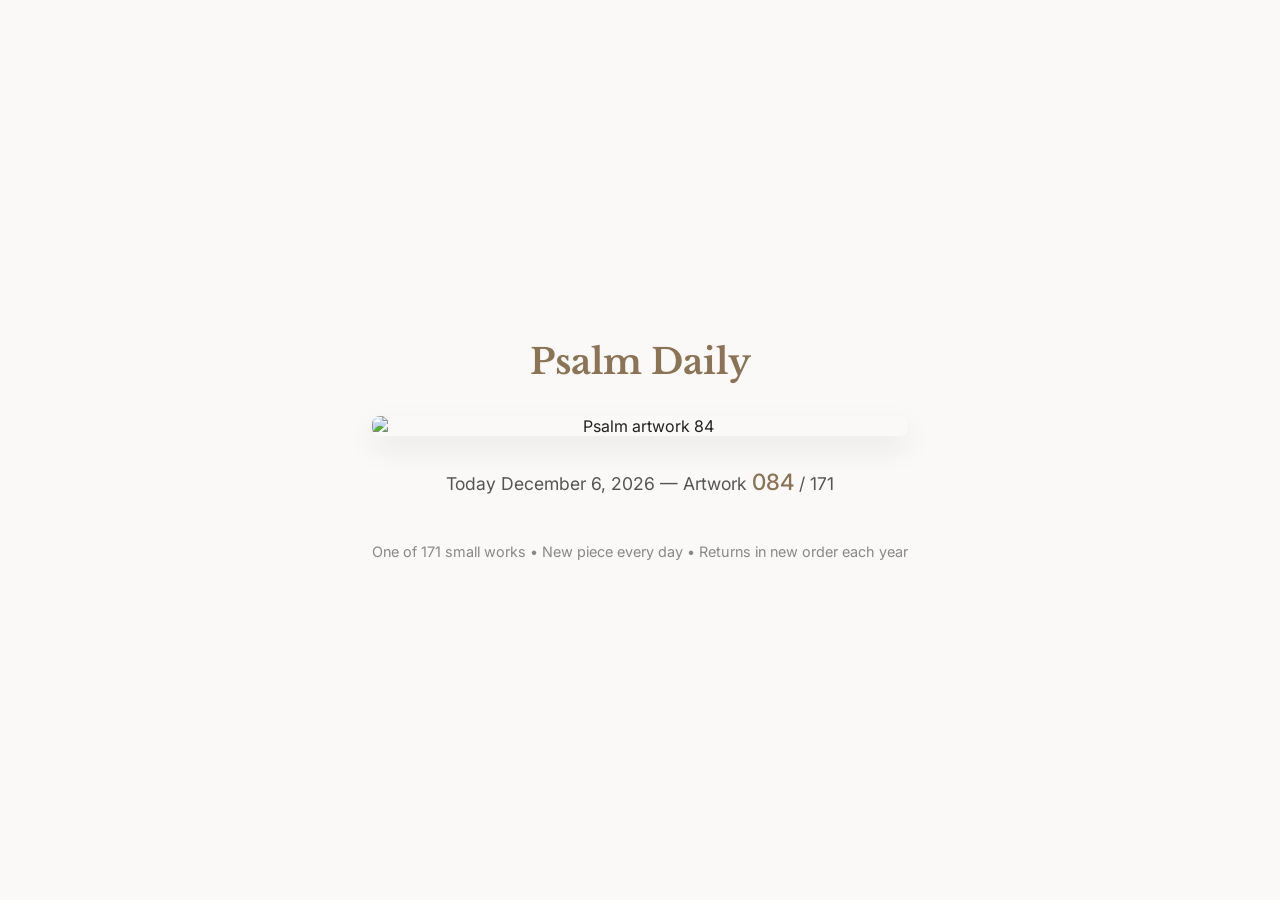
==== index.html @ ba005e5b "Add files via upload" ====
<!DOCTYPE html>
<html lang="en">
<head>
<meta charset="UTF-8">
<title>Psalm Daily</title>
<meta name="viewport" content="width=device-width, initial-scale=1.0">
<style>
  @import url('https://fonts.googleapis.com/css2?family=Libre+Baskerville:wght@400;700&family=Inter:wght@300;500&display=swap');

  :root {
    --bg: #faf9f7;
    --text: #222;
    --accent: #8b7355;
  }

  body {
    margin: 0;
    height: 100vh;
    display: grid;
    place-items: center;
    background: var(--bg);
    color: var(--text);
    font-family: 'Inter', sans-serif;
    text-align: center;
  }

  main {
    max-width: 560px;
    padding: 2rem;
  }

  h1 {
    font-family: 'Libre Baskerville', serif;
    font-size: 2.2rem;
    margin: 0 0 1.5rem;
    color: var(--accent);
  }

  .artwork {
    margin: 2rem 0;
    box-shadow: 0 12px 30px rgba(0,0,0,0.08);
    border-radius: 8px;
    overflow: hidden;
  }

  .artwork img {
    max-width: 100%;
    height: auto;
    display: block;
  }

  .info {
    font-size: 1.1rem;
    margin: 1.5rem 0;
    color: #555;
  }

  .number {
    font-weight: 500;
    font-size: 1.4rem;
    color: var(--accent);
  }

  footer {
    margin-top: 3rem;
    font-size: 0.9rem;
    color: #888;
  }

  @media (prefers-color-scheme: dark) {
    :root {
      --bg: #111;
      --text: #eee;
      --accent: #d4a574;
    }
    body { background: var(--bg); color: var(--text); }
    .artwork { box-shadow: 0 12px 30px rgba(0,0,0,0.4); }
  }
</style>
</head>

<body>
<main>
  <h1>Psalm Daily</h1>
  
  <div class="artwork" id="daily-art"></div>
  
  <div class="info">
    Today <span id="date-today"></span> — 
    Artwork <span class="number" id="art-number"></span> / 171
  </div>

  <footer>
    One of 171 small works • New piece every day • Returns in new order each year
  </footer>
</main>

<script>
// ——— Psalm Daily – single-file version ———
const imgFolder = "psalm_assets/";

// Helper: get day-of-year (1 = Jan 1)
function getDayOfYear(d = new Date()) {
  const start = new Date(d.getFullYear(), 0, 0);
  const diff = d - start;
  const oneDay = 86400000;
  return Math.floor(diff / oneDay); // 1–366
}

const today = new Date();
const dayOfYear = getDayOfYear(today); // starts at 1
const year = today.getFullYear();

// This is the magic line – works forever, including leap years!
const index = (dayOfYear - 1 + year * 23) % 171; // 0–170

// Display
document.getElementById("art-number").textContent = (index + 1).toString().padStart(3, "0");
document.getElementById("date-today").textContent = today.toLocaleDateString(undefined, { month: "long", day: "numeric", year: "numeric" });

const img = document.createElement("img");
img.src = `${imgFolder}${String(index).padStart(3, "0")}.jpg`;
img.alt = `Psalm artwork ${index + 1}`;
img.loading = "lazy";
document.getElementById("daily-art").appendChild(img);
</script>
</body>
</html>
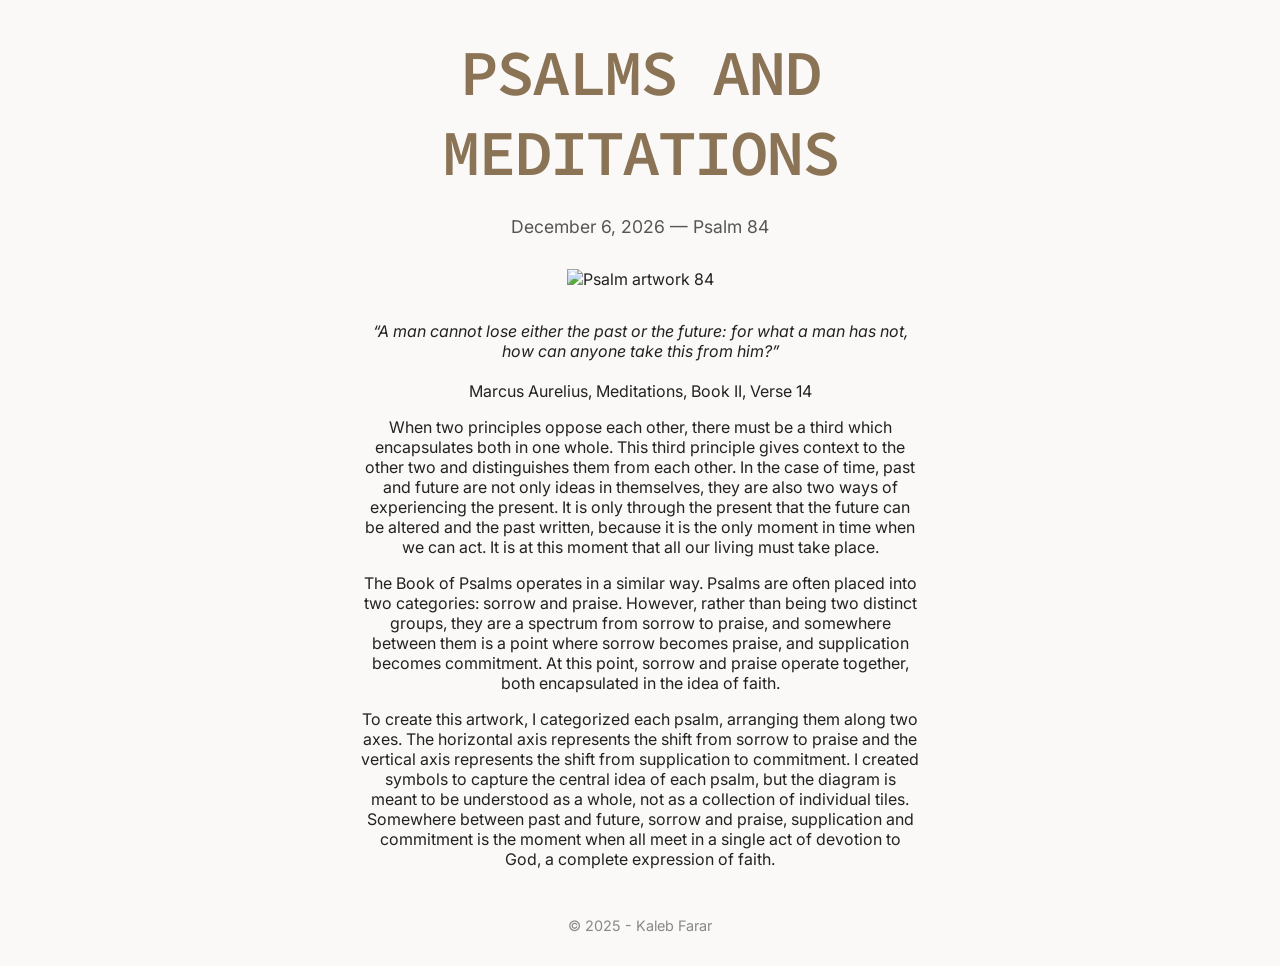
==== commit 5d063d55: "major structural updates" ====
--- a/index.html
+++ b/index.html
@@ -1,128 +1,44 @@
 <!DOCTYPE html>
 <html lang="en">
 <head>
-<meta charset="UTF-8">
-<title>Psalm Daily</title>
-<meta name="viewport" content="width=device-width, initial-scale=1.0">
-<style>
-  @import url('https://fonts.googleapis.com/css2?family=Libre+Baskerville:wght@400;700&family=Inter:wght@300;500&display=swap');
-
-  :root {
-    --bg: #faf9f7;
-    --text: #222;
-    --accent: #8b7355;
-  }
-
-  body {
-    margin: 0;
-    height: 100vh;
-    display: grid;
-    place-items: center;
-    background: var(--bg);
-    color: var(--text);
-    font-family: 'Inter', sans-serif;
-    text-align: center;
-  }
-
-  main {
-    max-width: 560px;
-    padding: 2rem;
-  }
-
-  h1 {
-    font-family: 'Libre Baskerville', serif;
-    font-size: 2.2rem;
-    margin: 0 0 1.5rem;
-    color: var(--accent);
-  }
-
-  .artwork {
-    margin: 2rem 0;
-    box-shadow: 0 12px 30px rgba(0,0,0,0.08);
-    border-radius: 8px;
-    overflow: hidden;
-  }
-
-  .artwork img {
-    max-width: 100%;
-    height: auto;
-    display: block;
-  }
-
-  .info {
-    font-size: 1.1rem;
-    margin: 1.5rem 0;
-    color: #555;
-  }
-
-  .number {
-    font-weight: 500;
-    font-size: 1.4rem;
-    color: var(--accent);
-  }
-
-  footer {
-    margin-top: 3rem;
-    font-size: 0.9rem;
-    color: #888;
-  }
-
-  @media (prefers-color-scheme: dark) {
-    :root {
-      --bg: #111;
-      --text: #eee;
-      --accent: #d4a574;
-    }
-    body { background: var(--bg); color: var(--text); }
-    .artwork { box-shadow: 0 12px 30px rgba(0,0,0,0.4); }
-  }
-</style>
+  <meta charset="UTF-8">
+  <title>Psalms and Meditations</title>
+  <meta name="viewport" content="width=device-width, initial-scale=1.0">
+  <link rel="stylesheet" href="styles.css">
 </head>
-
 <body>
 <main>
-  <h1>Psalm Daily</h1>
-  
-  <div class="artwork" id="daily-art"></div>
-  
-  <div class="info">
-    Today <span id="date-today"></span> — 
-    Artwork <span class="number" id="art-number"></span> / 171
+  <h1>PSALMS AND MEDITATIONS</h1>
+
+    <div class="info">
+    <span id="date-today"></span> — 
+    Psalm <span id="art-number"></span>
   </div>
 
+  <div class="artwork" id="daily-art"></div>
+
+
+
+  <p>
+    <em>“A man cannot lose either the past or the future: for what a man has not, how can anyone take this from him?”</em>
+    <br><br>
+    Marcus Aurelius, Meditations, Book II, Verse 14
+  </p>
+  <p>
+    When two principles oppose each other, there must be a third which encapsulates both in one whole. This third principle gives context to the other two and distinguishes them from each other. In the case of time, past and future are not only ideas in themselves, they are also two ways of experiencing the present. It is only through the present that the future can be altered and the past written, because it is the only moment in time when we can act. It is at this moment that all our living must take place.
+  </p>
+  <p>
+    The Book of Psalms operates in a similar way. Psalms are often placed into two categories: sorrow and praise. However, rather than being two distinct groups, they are a spectrum from sorrow to praise, and somewhere between them is a point where sorrow becomes praise, and supplication becomes commitment. At this point, sorrow and praise operate together, both encapsulated in the idea of faith.
+  </p>
+  <p>
+    To create this artwork, I categorized each psalm, arranging them along two axes. The horizontal axis represents the shift from sorrow to praise and the vertical axis represents the shift from supplication to commitment. I created symbols to capture the central idea of each psalm, but the diagram is meant to be understood as a whole, not as a collection of individual tiles. Somewhere between past and future, sorrow and praise, supplication and commitment is the moment when all meet in a single act of devotion to God, a complete expression of faith.
+  </p>
+
   <footer>
-    One of 171 small works • New piece every day • Returns in new order each year
+    © 2025 - Kaleb Farar
   </footer>
 </main>
 
-<script>
-// ——— Psalm Daily – single-file version ———
-const imgFolder = "psalm_assets/";
-
-// Helper: get day-of-year (1 = Jan 1)
-function getDayOfYear(d = new Date()) {
-  const start = new Date(d.getFullYear(), 0, 0);
-  const diff = d - start;
-  const oneDay = 86400000;
-  return Math.floor(diff / oneDay); // 1–366
-}
-
-const today = new Date();
-const dayOfYear = getDayOfYear(today); // starts at 1
-const year = today.getFullYear();
-
-// This is the magic line – works forever, including leap years!
-const index = (dayOfYear - 1 + year * 23) % 171; // 0–170
-
-// Display
-document.getElementById("art-number").textContent = (index + 1).toString().padStart(3, "0");
-document.getElementById("date-today").textContent = today.toLocaleDateString(undefined, { month: "long", day: "numeric", year: "numeric" });
-
-const img = document.createElement("img");
-img.src = `${imgFolder}${String(index).padStart(3, "0")}.jpg`;
-img.alt = `Psalm artwork ${index + 1}`;
-img.loading = "lazy";
-document.getElementById("daily-art").appendChild(img);
-</script>
+<script src="script.js"></script>
 </body>
 </html>
--- a/styles.css
+++ b/styles.css
@@ -0,0 +1,71 @@
+/* styles.css */
+@import url('https://fonts.googleapis.com/css2?family=Libre+Baskerville:wght@400;700&family=Inter:wght@300;500&family=Source+Code+Pro:wght@400;600;700&display=swap');
+
+:root {
+  --bg: #faf9f7;
+  --text: #222;
+  --accent: #8b7355;
+}
+
+body {
+  margin: 0;
+  height: 100vh;
+  display: grid;
+  place-items: center;
+  background: var(--bg);
+  color: var(--text);
+  font-family: 'Inter', sans-serif;
+  text-align: center;
+}
+
+main {
+  max-width: 560px;
+  padding: 2rem;
+}
+
+h1 {
+  /* Updated to Source Code Pro */
+  font-family: 'Source Code Pro', 'Courier New', monospace;
+  font-weight: 600;           /* looks great at medium-bold */
+  font-size: 4rem;          /* slightly larger to suit the monospaced style */
+  letter-spacing: -0.03em;     /* optional: gives it a refined look */
+  margin: 0 0 1.5rem;
+  color: var(--accent);
+  text-transform: uppercase;  /* optional but very common with Source Code Pro titles */
+}
+
+.artwork {
+  margin: 2rem 0;
+  border-radius: 8px;
+  overflow: hidden;
+  display: flex;
+  justify-content: center;
+}
+
+.artwork img {
+  max-width: 100%;
+  height: auto;
+  display: block;
+}
+
+.info {
+  font-size: 1.1rem;
+  margin: 1.5rem 0;
+  color: #555;
+}
+
+footer {
+  margin-top: 3rem;
+  font-size: 0.9rem;
+  color: #888;
+}
+
+@media (prefers-color-scheme: dark) {
+  :root {
+    --bg: #111;
+    --text: #eee;
+    --accent: #d4a574;
+  }
+  body { background: var(--bg); color: var(--text); }
+  .artwork { box-shadow: 0 12px 30px rgba(0,0,0,0.4); }
+}
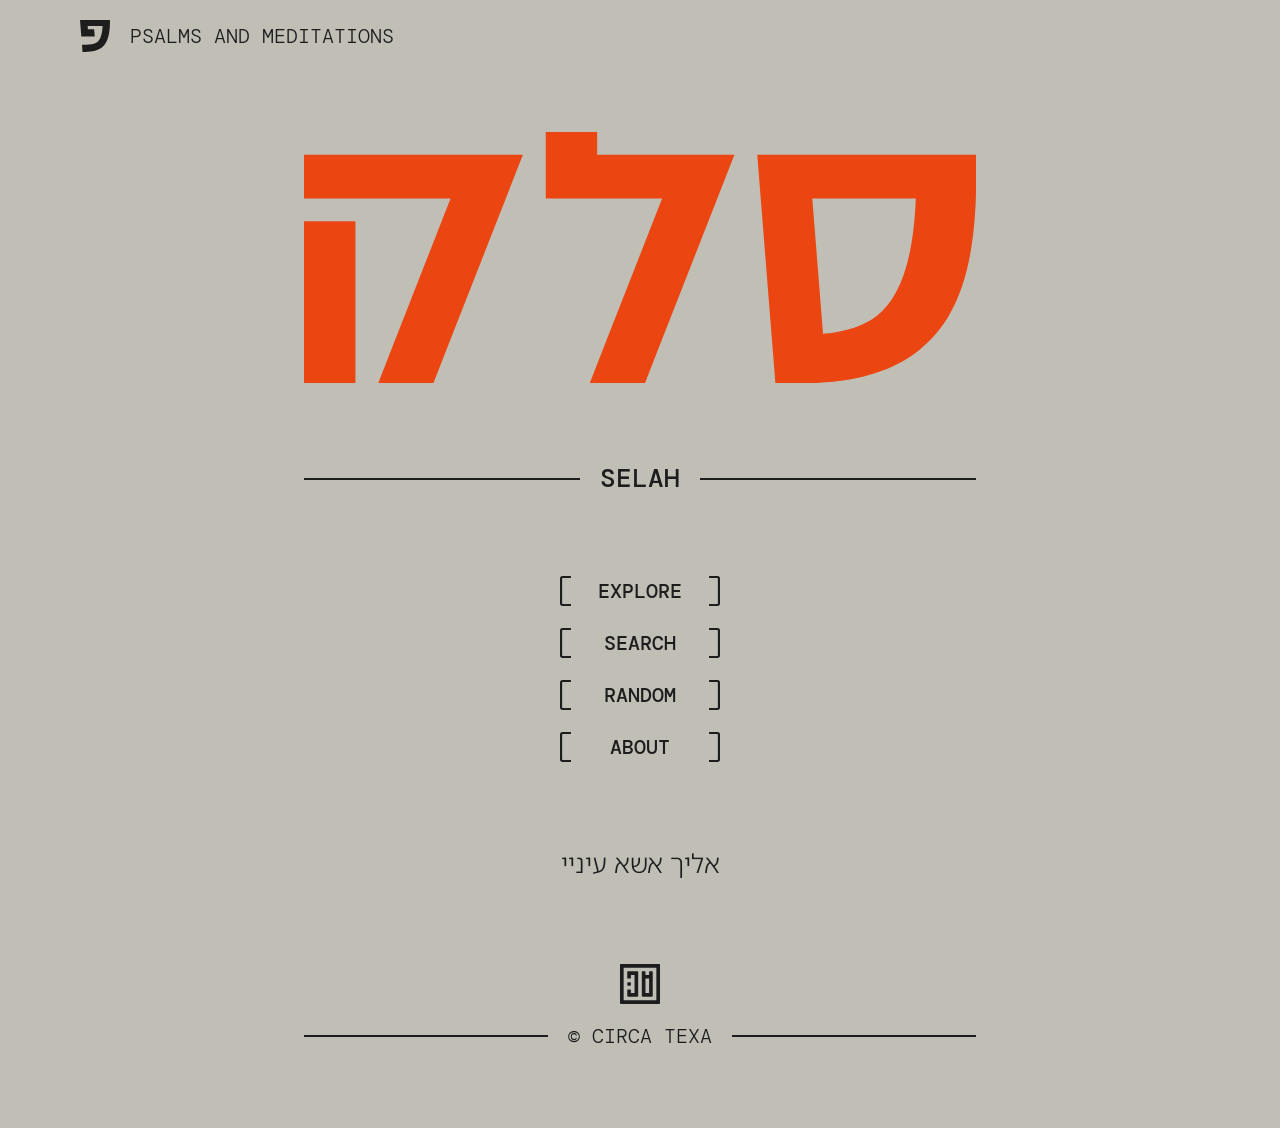
==== commit fcb66285: "initial" ====
--- a/index.html
+++ b/index.html
@@ -2,43 +2,58 @@
 <html lang="en">
 <head>
   <meta charset="UTF-8">
-  <title>Psalms and Meditations</title>
   <meta name="viewport" content="width=device-width, initial-scale=1.0">
-  <link rel="stylesheet" href="styles.css">
+  <link rel="stylesheet" href="styles/style.css">
+
+  <title>SELAH - HOME</title>
 </head>
 <body>
-<main>
-  <h1>PSALMS AND MEDITATIONS</h1>
-
-    <div class="info">
-    <span id="date-today"></span> — 
-    Psalm <span id="art-number"></span>
-  </div>
-
-  <div class="artwork" id="daily-art"></div>
-
-
-
-  <p>
-    <em>“A man cannot lose either the past or the future: for what a man has not, how can anyone take this from him?”</em>
-    <br><br>
-    Marcus Aurelius, Meditations, Book II, Verse 14
-  </p>
-  <p>
-    When two principles oppose each other, there must be a third which encapsulates both in one whole. This third principle gives context to the other two and distinguishes them from each other. In the case of time, past and future are not only ideas in themselves, they are also two ways of experiencing the present. It is only through the present that the future can be altered and the past written, because it is the only moment in time when we can act. It is at this moment that all our living must take place.
-  </p>
-  <p>
-    The Book of Psalms operates in a similar way. Psalms are often placed into two categories: sorrow and praise. However, rather than being two distinct groups, they are a spectrum from sorrow to praise, and somewhere between them is a point where sorrow becomes praise, and supplication becomes commitment. At this point, sorrow and praise operate together, both encapsulated in the idea of faith.
-  </p>
-  <p>
-    To create this artwork, I categorized each psalm, arranging them along two axes. The horizontal axis represents the shift from sorrow to praise and the vertical axis represents the shift from supplication to commitment. I created symbols to capture the central idea of each psalm, but the diagram is meant to be understood as a whole, not as a collection of individual tiles. Somewhere between past and future, sorrow and praise, supplication and commitment is the moment when all meet in a single act of devotion to God, a complete expression of faith.
-  </p>
-
-  <footer>
-    © 2025 - Kaleb Farar
-  </footer>
-</main>
-
-<script src="script.js"></script>
+  <main>
+    <div class="home-link">
+      <a href="index.html" class="home">
+        <div class="container">
+          <img src="assets/site/selah-logo.svg" alt="Selah logo">
+          <span>Psalms and Meditations</span>
+        </div>
+      </a>
+    </div>
+    <div class="section hero">
+      <div class="container">
+        <img src="assets/site/selah-hero.svg" alt="Selah Hero">
+        <div class="divider">SELAH</div>
+      </div>
+    </div>
+    <div class="section navbar">
+      <div class="container">
+        <div class="navLinks">
+          <a class="navLink" href="explore.html">
+            <img src="assets/site/linkLeft.svg" alt="Nav link border" class="linkBorder">
+            <span>Explore</span>
+            <img src="assets/site/linkRight.svg" alt="Nav link border" class="linkBorder">
+          </a>
+          <a class="navLink" href="search.html">
+            <img src="assets/site/linkLeft.svg" alt="Nav link border" class="linkBorder">
+            <span>Search</span>
+            <img src="assets/site/linkRight.svg" alt="Nav link border" class="linkBorder">
+          </a>
+          <a class="navLink" href="random.html">
+            <img src="assets/site/linkLeft.svg" alt="Nav link border" class="linkBorder">
+            <span>Random</span>
+            <img src="assets/site/linkRight.svg" alt="Nav link border" class="linkBorder">
+          </a>
+          <a class="navLink" href="about.html">
+            <img src="assets/site/linkLeft.svg" alt="Nav link border" class="linkBorder">
+            <span>About</span>
+            <img src="assets/site/linkRight.svg" alt="Nav link border" class="linkBorder">
+          </a>
+        </div>
+        <span class="flavorText">אליך אשא עיניי</span>
+      </div>
+    </div>
+    <div class="footer section">
+        <img src="assets/site/circa-logo.svg" alt="Circa logo">
+        <div class="divider">© CIRCA TEXA</div>
+    </div>
+  </main>
 </body>
 </html>
--- a/styles/style.css
+++ b/styles/style.css
@@ -0,0 +1,209 @@
+/* ================================
+   IMPORTS — must be at the very top
+================================ */
+@import url('https://fonts.googleapis.com/css2?family=Noto+Sans+Hebrew:wght@100..900&display=swap');
+@import url('https://fonts.googleapis.com/css2?family=DM+Mono:ital,wght@0,300;0,400;0,500;1,300;1,400;1,500&display=swap');
+
+/* ================================
+   RESET
+================================ */
+*, *::before, *::after {
+    box-sizing: border-box;
+    margin: 0;
+    padding: 0;
+}
+
+img {
+    display: block;
+    max-width: 100%;
+}
+
+button {
+    cursor: pointer;
+    font: inherit;
+    border: none;
+    background: none;
+}
+
+/* ================================
+   VARIABLES
+================================ */
+
+html {
+    font-size: 62.5%; /* This makes 1rem = 10px */
+}
+
+:root {
+    /* Colors */
+    --color-gray: #c1bfb5;
+    --color-white: #eeedea;
+    --color-black: #1e1d1d;
+    --color-red: #eb4511;
+
+    /* Typography */
+    --font-english: 'DM Mono', sans-serif;
+    --font-hebrew: 'Noto Sans Hebrew', sans-serif;
+
+
+
+    --text-sm: 1.2rem;    /* 12px */
+    --text-base: 1.6rem;      /* 16px */
+    --text-lg: 2.0rem;     /* 20px */
+    --text-xl: 2.6rem;      /* 26px */
+    --text-2xl: 4.3rem;       /* 43px */
+    --text-3xl: 7.0rem;     /* 70px */
+
+    /* Spacing */
+    --space-s: 2rem;       /* 32px */
+    --space-m: 4rem;      /* 48px */
+    --space-lg: 8rem;
+    --space-xl: 16rem;
+    --space-2xl: 32rem;
+
+
+    /* Borders */
+    --radius-sm: 4px;
+    --radius-md: 8px;
+    --radius-lg: 16px;
+}
+
+/* ================================
+   BASE STYLES
+================================ */
+body {
+    font-family: var(--font-english);
+    font-size: var(--text-base);
+    color: var(--color-black);
+    background-color: var(--color-gray);
+    line-height: 1.6;
+}
+
+main {
+    margin: var(--space-s) var(--space-lg) var(--space-s) var(--space-lg);
+}
+
+.home-link {
+    margin: 0 auto;
+}
+
+.home-link .home {
+    display: block;
+    text-decoration: none;
+    color: inherit;
+}
+
+.home-link .home .container {
+    display: flex;
+    align-items: center;
+    gap: var(--space-s);
+}
+
+.home-link .home .container img {
+    width: 30px;
+}
+
+.home-link .home .container span {
+    text-transform: uppercase;
+    font-weight: 300;
+    font-size: var(--text-lg);
+}
+
+.section {
+    margin: 0px 20% 0px 20%;
+}
+
+.hero {
+    margin-top: var(--space-lg);
+}
+
+.hero .divider {
+    margin-top: var(--space-lg);
+    font-family: var(--font-heading);
+    line-height: 1.2;
+    font-size: var(--text-xl);
+    font-weight: 500;
+    
+    display: flex;
+    align-items: center;
+    gap: 2rem;
+}
+
+.divider::before,
+.divider::after {
+    content: '';
+    flex: 1;
+    height: 2px;
+    background-color: var(--color-black);
+}
+
+.navbar .container {
+    display: flex;
+    flex-direction: column;
+    align-items: center;
+    margin-top: var(--space-lg);
+    margin-bottom: var(--space-lg);
+}
+
+.navLinks {
+    width: 16rem;
+    display: flex;
+    flex-direction: column;
+    gap: 2rem;
+    margin-bottom: var(--space-lg);
+}
+
+.navLink {
+    display: flex;
+    justify-content: center;
+    align-items: center;
+    text-decoration: none;
+    color: inherit;
+    vertical-align: center;
+    width: 100%;
+}
+
+.navLink img {
+    height: 30px;
+}
+
+.navLinks span {
+    flex: 1;
+    text-transform: uppercase;
+    text-align: center;
+    font-size: var(--text-lg);
+    font-weight: 500;
+}
+
+.navbar .flavorText {
+    font-family: var(--font-hebrew);
+    flex: 1;
+    text-transform: uppercase;
+    text-align: center;
+    font-size: var(--text-xl);
+    font-weight: 300;
+}
+
+.footer {
+    margin-top: var(--space-lg);
+    margin-bottom: var(--space-lg);
+    display: flex;
+    flex-direction: column;
+    align-items: center;
+    gap: var(--space-s);
+}
+
+.footer .divider {
+    font-family: var(--font-heading);
+    line-height: 1.2;
+    font-size: var(--text-lg);
+    font-weight: 300;
+    
+    display: flex;
+    align-items: center;
+    gap: 2rem;
+    width: 100%;
+}
+
+.footer img {
+    width: var(--space-m);
+}
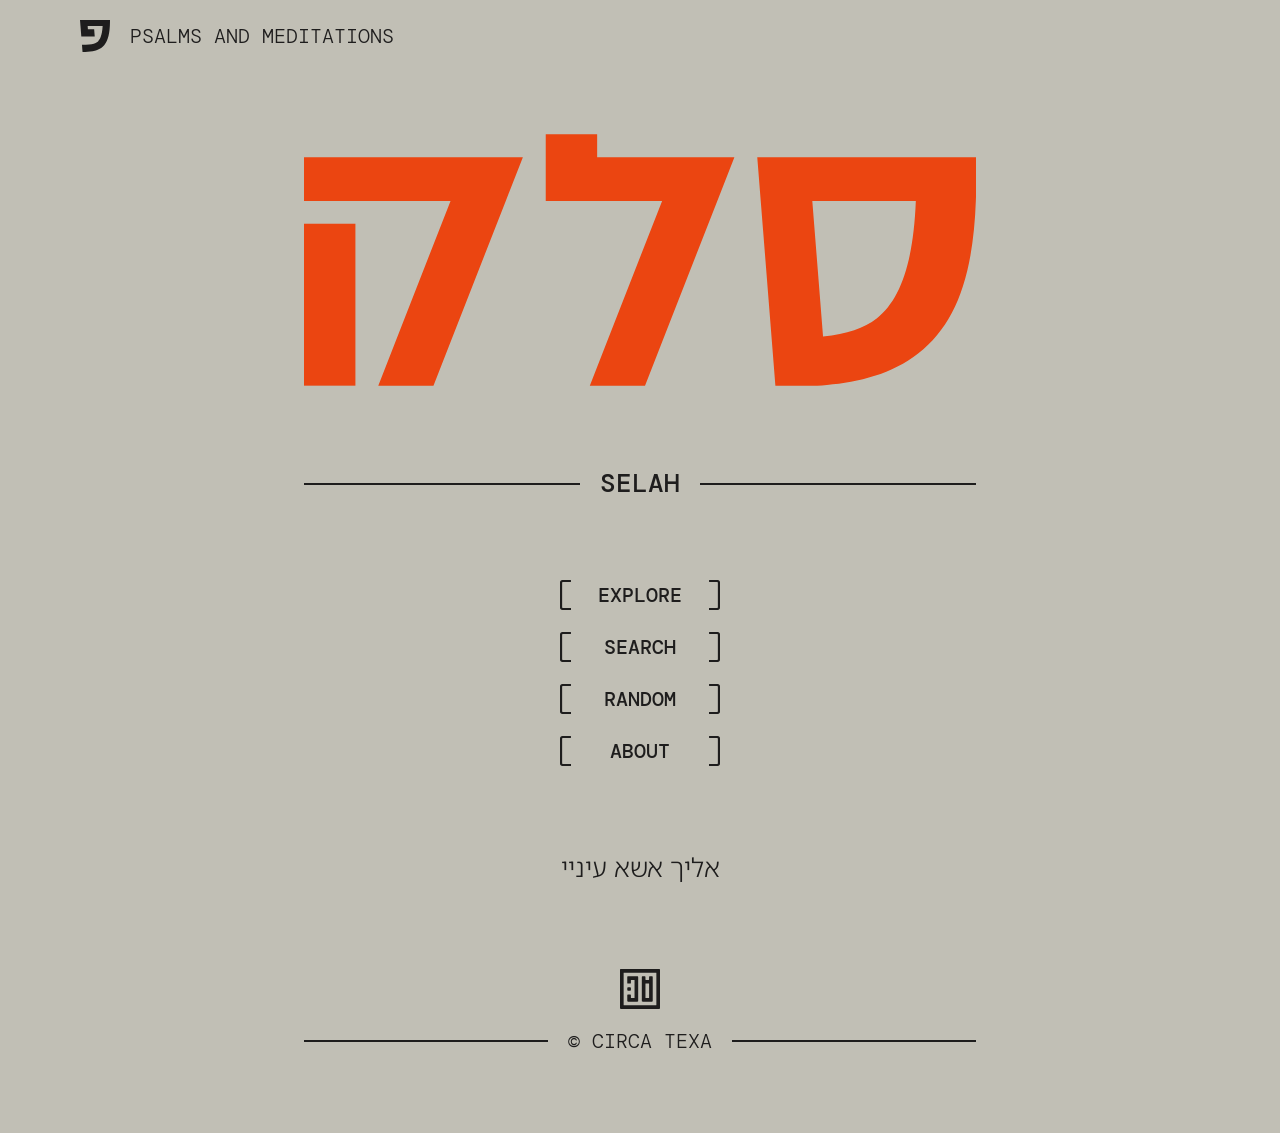
==== commit 6377702a: "about page work" ====
--- a/index.html
+++ b/index.html
@@ -3,9 +3,10 @@
 <head>
   <meta charset="UTF-8">
   <meta name="viewport" content="width=device-width, initial-scale=1.0">
+  <link rel="icon" href="assets/site/about-hero.svg">
   <link rel="stylesheet" href="styles/style.css">
 
-  <title>SELAH - HOME</title>
+  <title>Selah - Home</title>
 </head>
 <body>
   <main>
@@ -51,7 +52,9 @@
       </div>
     </div>
     <div class="footer section">
-        <img src="assets/site/circa-logo.svg" alt="Circa logo">
+        <a href="https://www.kalebfarar.com">
+          <img src="assets/site/circa-logo.svg" alt="Circa logo">
+        </a>
         <div class="divider">© CIRCA TEXA</div>
     </div>
   </main>
--- a/styles/style.css
+++ b/styles/style.css
@@ -16,6 +16,7 @@
 img {
     display: block;
     max-width: 100%;
+    -webkit-user-drag: none;
 }
 
 button {
@@ -46,7 +47,6 @@
 
 
 
-    --text-sm: 1.2rem;    /* 12px */
     --text-base: 1.6rem;      /* 16px */
     --text-lg: 2.0rem;     /* 20px */
     --text-xl: 2.6rem;      /* 26px */
@@ -76,6 +76,7 @@
     color: var(--color-black);
     background-color: var(--color-gray);
     line-height: 1.6;
+    overflow-x: hidden;
 }
 
 main {
@@ -84,6 +85,7 @@
 
 .home-link {
     margin: 0 auto;
+    transition: color 0.2s ease-in-out;
 }
 
 .home-link .home {
@@ -92,6 +94,10 @@
     color: inherit;
 }
 
+.home-link:hover {
+    color: var(--color-white);
+}
+
 .home-link .home .container {
     display: flex;
     align-items: center;
@@ -114,6 +120,18 @@
 
 .hero {
     margin-top: var(--space-lg);
+    display: flex;
+    align-items: center;
+}
+
+.hero .container {
+    display: flex;
+    flex-direction: column;
+    width: 100%;
+}
+
+.hero img {
+    height: 20vw;
 }
 
 .hero .divider {
@@ -160,6 +178,11 @@
     color: inherit;
     vertical-align: center;
     width: 100%;
+    transition: color 0.2s ease-in-out;
+}
+
+.navLink:hover {
+    color: var(--color-white);
 }
 
 .navLink img {
@@ -175,12 +198,37 @@
 }
 
 .navbar .flavorText {
+    position: relative;
     font-family: var(--font-hebrew);
     flex: 1;
     text-transform: uppercase;
     text-align: center;
     font-size: var(--text-xl);
     font-weight: 300;
+    transition: color 0.2s ease-in-out;
+}
+
+.flavorText:hover {
+    color: transparent;
+}
+
+.flavorText::after {
+    content: 'To you I lift my eyes';
+    font-family: var(--font-english);
+    font-size: var(--text-lg);
+    font-weight: 300;
+
+    position: absolute;
+    top: 0;
+    left: 0;
+    right: 0;
+    color: var(--color-white);
+    opacity: 0;
+    transition: opacity 0.2s ease-in-out;
+}
+
+.navbar .flavorText:hover::after {
+    opacity: 1;
 }
 
 .footer {
@@ -193,7 +241,7 @@
 }
 
 .footer .divider {
-    font-family: var(--font-heading);
+    font-family: var(--font-english);
     line-height: 1.2;
     font-size: var(--text-lg);
     font-weight: 300;
@@ -207,3 +255,19 @@
 .footer img {
     width: var(--space-m);
 }
+
+
+/* ABOUT PAGE SPECIFICS */
+
+.textContent {
+    font-size: var(--text-base);
+    font-family: var(--font-english);
+    font-weight: 300;
+    margin-top: var(--space-lg);
+}
+
+.textContent .container {
+    margin-left: 5%;
+    margin-right: 5%;
+}
+
